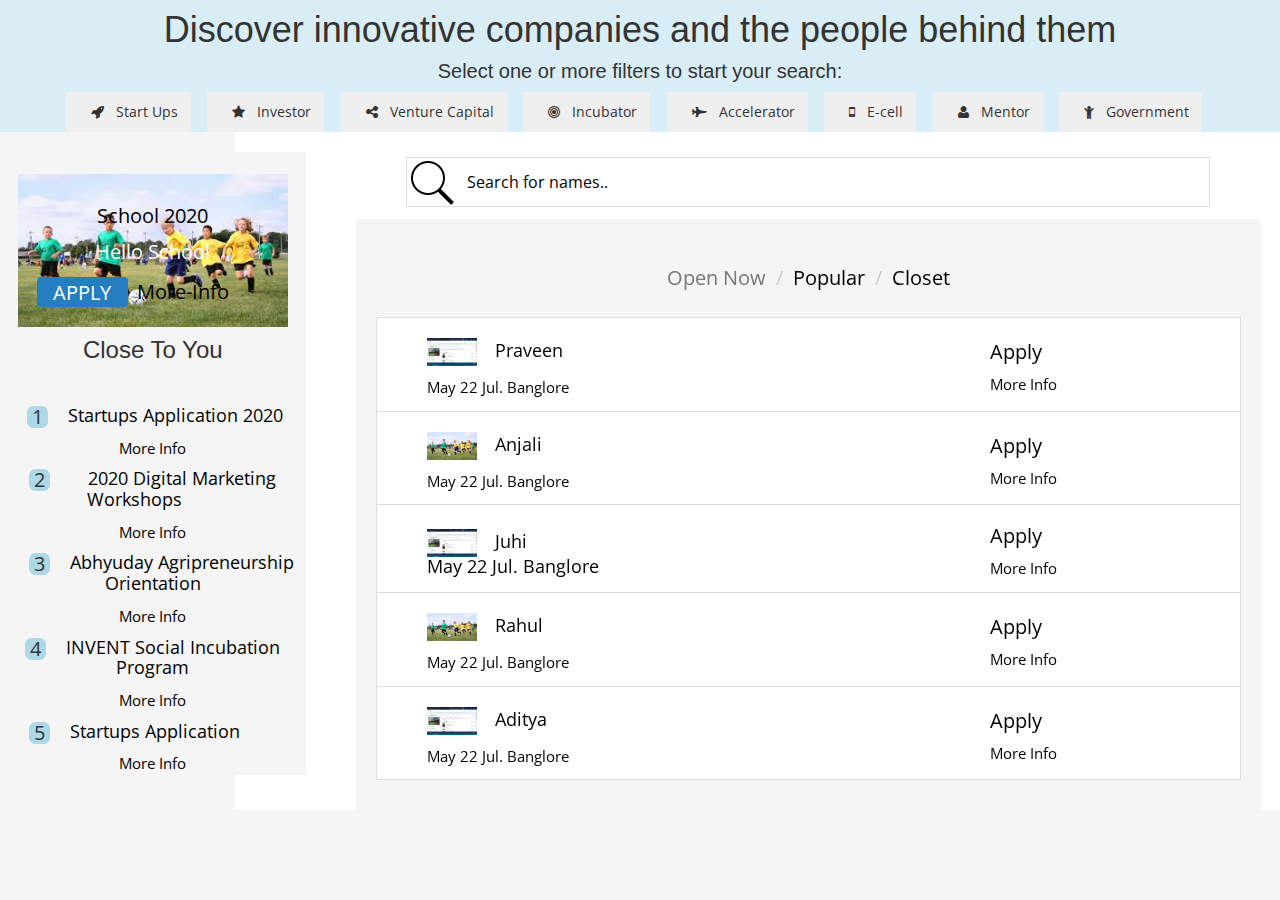
==== index.html @ 267ba427 "school" ====
<!DOCTYPE html>
<head>
  <meta charset="utf-8">
  <!--[if IE]><meta http-equiv="X-UA-Compatible" content="IE=edge,chrome=1"><![endif]-->
  <title>Startups/open</title>
  <meta name="keywords" content="" />
  <meta name="description" content="" />
  <meta name="viewport" content="width=device-width">   
 <!-- Bootstrap CSS -->
    <link rel="stylesheet" href="https://stackpath.bootstrapcdn.com/bootstrap/4.5.0/css/bootstrap.min.css" integrity="sha384-9aIt2nRpC12Uk9gS9baDl411NQApFmC26EwAOH8WgZl5MYYxFfc+NcPb1dKGj7Sk" crossorigin="anonymous">
    <link rel="stylesheet" href="https://use.fontawesome.com/releases/v5.7.0/css/all.css" integrity="sha384-lZN37f5QGtY3VHgisS14W3ExzMWZxybE1SJSEsQp9S+oqd12jhcu+A56Ebc1zFSJ" crossorigin="anonymous">
    <link href="https://fonts.googleapis.com/css2?family=Oxygen:wght@300;400;700&display=swap" rel="stylesheet">
    <link rel="stylesheet" type="text/css"href="css/startup.css">  
<link rel="stylesheet" href="https://cdnjs.cloudflare.com/ajax/libs/font-awesome/4.7.0/css/font-awesome.min.css">
  <link rel="stylesheet" href="css/templatemo_main.css">
  <link rel="stylesheet" href="https://www.w3schools.com/w3css/4/w3.css">
<link rel="stylesheet" href="css/discount.css">
 <link rel="stylesheet" href="https://stackpath.bootstrapcdn.com/bootstrap/4.5.0/css/bootstrap.min.css" integrity="sha384-9aIt2nRpC12Uk9gS9baDl411NQApFmC26EwAOH8WgZl5MYYxFfc+NcPb1dKGj7Sk" crossorigin="anonymous">
    <link rel="stylesheet" href="https://use.fontawesome.com/releases/v5.7.0/css/all.css" integrity="sha384-lZN37f5QGtY3VHgisS14W3ExzMWZxybE1SJSEsQp9S+oqd12jhcu+A56Ebc1zFSJ" crossorigin="anonymous">
    
<style>


#myInput {
  background-image: url('searchicon.png');
  
  background-repeat: no-repeat;
  width: 80%;
  margin-right:50px;
  padding-right:40px;
  font-size: 16px;
  padding: 12px 20px 12px 40px;
  border: 1px solid #ddd;
  margin-bottom: 12px;
  float:right;
}

#myTable {
  border-collapse: collapse;
  width: 100%;
  border: 1px solid #ddd;
  font-size: 20px;
   background-color:white;
}

#myTable th, #myTable td {
  text-align:left;
  padding:2px;
  padding-left:50px;
    padding-top:10px;
 
}

#myTable tr {
  border-bottom: 1px solid #ddd;
  font-size:15px;
    text-align:center;
    padding-left:50px;
}

#myTable tr.header, #myTable tr:hover {
  background-color: #f1f1f1;
}
span{
    font-size: 20px;
   
    position: absolute;
   border-radius:30%;
    width: 80x;
    background:lightblue;
}
.container3 {
  position: relative;
  text-align: center;
  color: white;
  font-size: 20px;
}
.centered {
  position: absolute;
  top: 50%;
  left: 50%;
  transform: translate(-50%, -50%);
}
</style>
</head>
<body background=" #f5f5f5">
  
   
<div class="mobileShow">
<div class="container-fluid bg-info text-white text-center">
<h1> Discover innovative companies and the people behind them </h1>
<h4> Select one or more filters to start your search: </h4>
<div class="d-flex flex-column flex-md-row justify-content-center">
   <button type="button" class="btn btn-light"><i class="fa fa-rocket" aria-hidden="true"></i>Start Ups</button>
   <button type="button" class="btn btn-light"><i class="fa fa-star" aria-hidden="true"></i>Investor</button>
   <button type="button" class="btn btn-light"><i class="fa fa-share-alt" aria-hidden="true"></i>Venture Capital</button>
   <button type="button" class="btn btn-light"><i class="fa fa-bullseye" aria-hidden="true"></i>Incubator</button>
   <button type="button" class="btn btn-light"><i class="fa fa-fighter-jet" aria-hidden="true"></i>Accelerator</button>
   <button type="button" class="btn btn-light"><i class="fa fa-mobile" aria-hidden="true"></i>E-cell</button>
   <button type="button" class="btn btn-light"><i class="fa fa-user" aria-hidden="true"></i>Mentor</button>
   <button type="button" class="btn btn-light"><i class="fa fa-child" aria-hidden="true"></i>Government</button>
</div>
</div>
</div>
    <!-- Optional JavaScript -->
    <!-- jQuery first, then Popper.js, then Bootstrap JS -->
    <script src="https://code.jquery.com/jquery-3.5.1.slim.min.js" integrity="sha384-DfXdz2htPH0lsSSs5nCTpuj/zy4C+OGpamoFVy38MVBnE+IbbVYUew+OrCXaRkfj" crossorigin="anonymous"></script>
    <script src="https://cdn.jsdelivr.net/npm/popper.js@1.16.0/dist/umd/popper.min.js" integrity="sha384-Q6E9RHvbIyZFJoft+2mJbHaEWldlvI9IOYy5n3zV9zzTtmI3UksdQRVvoxMfooAo" crossorigin="anonymous"></script>
    <script src="https://stackpath.bootstrapcdn.com/bootstrap/4.5.0/js/bootstrap.min.js" integrity="sha384-OgVRvuATP1z7JjHLkuOU7Xw704+h835Lr+6QL9UvYjZE3Ipu6Tp75j7Bh/kR0JKI" crossorigin="anonymous"></script>

      <div class="navbar-collapse collapse templatemo-sidebar">
        <ul class="templatemo-sidebar-menu">
		<br>
		 <div class="container3">
<center><img src="2.jpg" width="270px"></center> 
<div class="centered"><h4><a href="inde.html">School 2020</a></h4>
<p>Hello School</p>
<center><a><input type="submit" align="left"  name="submit" class="upload" value="APPLY" >&emsp;&emsp;&emsp;<a href="inde.html">More-Info</a></a></center></div> 
</div>
<center><h3>Close To You</h3> <br>
 <h5>&nbsp;<span>  &nbsp;1&nbsp; </span>&emsp;&emsp;<a color="green" href="inde.html"> Startups Application 2020</a></h5>
	<p><a color="green" href="inde.html">More Info</a></p>
     
	<h5><span>  &nbsp;2&nbsp; </span>&emsp;&emsp;&emsp;<a color="green" href="inde.html"> 2020 Digital Marketing Workshops</a>&emsp;&emsp;</h5>
	<p><a color="green" href="inde.html">More Info</a></p>
	
	<center><h5>&emsp;<span>  &nbsp;3&nbsp; </span>&emsp;&emsp;<a color="green" href="inde.html"> Abhyuday Agripreneurship Orientation</a></h5>
	<p><a color="green" href="inde.html">More Info</a></p></center>
	
	<h5><span>  &nbsp;4&nbsp; </span>&emsp;&emsp;<a color="green" href="inde.html"> INVENT Social Incubation Program</a></h5>
	<p><a color="green" href="inde.html">More Info</a></p>
	<h5><span>  &nbsp;5&nbsp; </span>&emsp;&emsp;<a color="green" href="inde.html"> Startups Application</a>&emsp;&emsp;</h5>
	<p><a color="green" href="inde.html">More Info</a></p>

    </div><!--/.navbar-collapse -->
	
      <div class="templatemo-content-wrapper">
	  
        <div class="templatemo-content"> 
	<a>	 <input type="text" id="myInput" onkeyup="myFunction()" placeholder="     Search for names.." title="Type in a name"></a>

         
<center>
<body background=" #f5f5f5">
<div class="fold1">
<table id="myTable">
  <tr class="header">
    <h4><center><ol class="breadcrumb">		
		  <li class="active" font-size="20px"href="index.html">Open Now</li>
         <li><a href="popular.html">Popular</a></li>
            <li><a href="closet.html">Closet</a></li>          
          </ol></center></h4>
  </tr>
  <tr>
    <td><h5><img src="1.jpg" width="50px">&emsp;<a href="inde.html">Praveen</a></h5>
	<p>May 22 Jul. Banglore</td>
    <td><h4><a color="green" href="inde.html">Apply</a></h4>
	<p><a color="green" href="inde.html">More Info</a></p></td>
  </tr>
  <tr>
    <td><h5><img src="2.jpg" width="50px">&emsp;<a href="inde.html">Anjali</a></h5>
	<p>May 22 Jul. Banglore</td>
    <td><h4><a color="green" href="inde.html">Apply</a></h4>
	<p><a color="green" href="inde.html">More Info</a></p></td>
  </tr>
  <tr>
   <td><h5><img src="1.jpg" width="50px">&emsp;<a href="inde.html">Juhi</a></h>
	<p>May 22 Jul. Banglore</td>
    <td><h4><a color="green" href="inde.html">Apply</a></h4>
	<p><a color="green" href="inde.html">More Info</a></p></td>
  </tr>
  <tr>
    <td><h5><img src="2.jpg" width="50px">&emsp;<a href="inde.html">Rahul</a></h5>
	<p>May 22 Jul. Banglore</td>
    <td><h4><a color="green" href="inde.html">Apply</a></h4>
	<p><a color="green" href="inde.html">More Info</a></p></td>
  </tr>
  <tr>
   <td><h5><img src="1.jpg" width="50px">&emsp;<a href="inde.html">Aditya</a></h5>
	<p>May 22 Jul. Banglore</td>
    <td><h4><a color="green" href="inde.html">Apply</a></h4>
	<p><a color="green" href="inde.html">More Info</a></p></td>
  </tr>
 
</table>

<script>
function myFunction() {
  var input, filter, table, tr, td, i, txtValue;
  input = document.getElementById("myInput");
  filter = input.value.toUpperCase();
  table = document.getElementById("myTable");
  tr = table.getElementsByTagName("tr");
  for (i = 0; i < tr.length; i++) {
    td = tr[i].getElementsByTagName("td")[0];
    if (td) {
      txtValue = td.textContent || td.innerText;
      if (txtValue.toUpperCase().indexOf(filter) > -1) {
        tr[i].style.display = "";
      } else {
        tr[i].style.display = "none";
      }
    }       
  }
}
</script>

 </div>
	</center>
     
    
	</div>
	<script>
jQuery(function($) { // DOM ready and $ alias in scope

  /**
   * Option dropdowns. Slide toggle
   */
  $(".option-heading").on('click', function() {
    $(this).toggleClass('is-active').next(".option-content").stop().slideToggle(500);
  });

});
   </script>
</body>
</body>
</html>
---- css/startup.css ----
/*======================================
        Basic Properties starts
=========================================*/
.html{
    width:100%;
    height:100%;
    font-family:'Oxygen', sans-serif;
    font-weight: 400;
    text-size-adjust: 100%;
}

/*=======================================
         Basic Properties Ends
=========================================*/
/*======================================
        Button Properties starts
=========================================*/
.btn {
border-radius: 30px;
margin-bottom: 0.5%;
margin-right: 1%;
inline-size: inherit;
}
 
.fa , .fas{
 padding:inherit !important;
}

.mobileShow { display: none;}
/* Smartphone Portrait */
@media only screen
and (min-device-width : 768px)
and (max-device-width : 2560px){ .mobileShow { display: inline;}}
/*======================================
        Button Properties Ends
=========================================
body{
    overflow-x: hidden;    
}

.pace-running .entire-content{
    opacity: 0;
}

.pace-done .entire-content{
    opacity: 1;
    transition: all 1s ease-in;
}

*{
    margin: 0;
    padding: 0;
}*/
---- css/templatemo_main.css ----
/* 

Dashboard Template 
http://www.templatemo.com/preview/templatemo_415_dashboard

    1. CSS Imports
    2. General Styles
    3. Sidebar
    4. Charts
    5. Preferences form
    6. Sign in form
    7. tables.html
    8. Bootstrap overrides
    9. Maps
    10. Media Queries
	
--------------------------------------- */

/* 1. CSS Imports
--------------------------------------- */
@import url('http://fonts.googleapis.com/css?family=Open Sans:300,400,700');
@import url(font-awesome.min.css);
@import url(bootstrap.min.css);

/* 2. General Styles
--------------------------------------- */
* { font-family: 'Open Sans', sans-serif; }
body { background-color: #f5f5f5; }
h1 { font-size: 24px; }
.btn a {
    color: white;
    text-decoration: none;
}
.logo { display: inline-block; }
.logo h1 {
    font-size: 24px;
    margin: 10px 15px;
}
.templatemo-content-wrapper {
    float: left;
    width: 100%;
}
.templatemo-content {
    margin-left: 235px;
    margin-top: 0px;
    min-height: 600px;
    padding: 25px 20px 0 20px;
    background-color: white;
    overflow-x: hidden;
}
.templatemo-footer {
    clear: both;
    font-size: 13px;
    padding: 8px 0 5px 0;
    text-align: center;
    color: #ccc;
    background-color: #333;
}
.margin-bottom-15 { margin-bottom: 15px; }
.margin-bottom-30 { margin-bottom: 30px; }

/* 3. Sidebar
------------------------------------------------------*/
#templatemo_search_box {
    width: 150px;
    display: inline-block;
}
.navbar {
    margin-bottom: 0;
    border-radius: 0;
}
.navbar-header { color: rgb(127,127,127); }
.templatemo-sidebar {
    padding: 0;
    margin-top: 20px;
}
.templatemo-sidebar .templatemo-sidebar-menu {
	background-color:#f5f5f5;
	width:130%;
    list-style: none;
    margin: 0;
    padding: 0;
}
.templatemo-sidebar .templatemo-sidebar-menu > li {
    display: block;
    margin: 0;
    padding: 0;
    border: 0px;
}
.templatemo-sidebar .templatemo-sidebar-menu > li > a {
    display: block;
    position: relative;
    margin: 0;
    border: 0px;
    padding: 20px 15px;
    text-decoration: none;
    font-size: 14px;
    font-weight: 300;    
}
.templatemo-sidebar-menu a { color: black; }
.templatemo-sidebar-menu a:hover { text-decoration: none; }
.templatemo-sidebar-menu li.sub .templatemo-submenu { display: none; }
.templatemo-sidebar-menu li.sub.open .templatemo-submenu { display: block; }
.templatemo-submenu { padding-left: 0; }
.templatemo-submenu li {
    list-style: none;
    background-color: #DFDFDF;
}
.templatemo-submenu li a {
    display: block;
    padding: 20px 15px;
    margin: 0;
}
.templatemo-sidebar-menu > li.sub.open > a {
    background-color: rgba(145,145,145,0.3);
}
.templatemo-sidebar .templatemo-sidebar-menu >li.active, .templatemo-sidebar .templatemo-sidebar-menu>li>a:hover {
    background-color: rgb(191, 232, 167);
}
.templatemo-submenu li > a:hover {
    background-color: rgb(228,228,228);
}
.templatemo-sidebar .templatemo-sidebar-menu > li > a > i {
    font-size: 16px;
    top: 2px;
    margin-top: 1px;
    margin-left: 1px;
    margin-right: 4px;
    display: inline-block;
    width: 1.25em;
    text-align: center;
}

/* 4. Charts 
--------------------------------------------*/
.templatemo-chart-box {
    display: inline-block;
    text-align: center;
    padding: 20px 30px 30px 0;
}

/* 5. Preferences Form
------------------------------------------*/
#templatemo-preferences-form {
    max-width: 960px;
    margin-bottom: 30px;
}

/* 6. Sign in Form 
--------------------------------------------*/
.templatemo-signin-form {
    padding-top: 50px;
    max-width: 600px;
    margin: 0 auto;
}
.form-horizontal .form-group {
    margin-right: 0;
    margin-left: 0;
}

/* 7. tables.html
------------------------------------------*/
#templatemo_sort_btn { margin-bottom: 20px; }

/* 8. Bootstrap overrides
----------------------------------------------*/
.nav-pills>li>a, .nav-tabs>li>a, .alert, .progress, .panel, .btn, .panel-group .panel, .form-control, .modal-content, .breadcrumb {
    border-radius: 0;
}
.list-group-item:first-child, .panel-heading {
    border-top-left-radius: 0;
    border-top-right-radius: 0;
}
.list-group-item:last-child {
    border-bottom-right-radius: 0;
    border-bottom-left-radius: 0;
}
.form-control-feedback { right: 15px; }

/* 9. Maps
------------------------------------------------------*/
.jqvmap-zoomin, .jqvmap-zoomout {
    width: 15px;
    height: 15px;
}
.vmap { height: 400px; }

/* 10. Media Queries
------------------------------------------------------*/
@media screen and (min-width: 992px) {
    .templatemo-sidebar {
        width: 235px;
        float: left;
        position: relative;
        margin-right: -100%;
    }
}
@media screen and (max-width: 991px) {
    .navbar-form {
        padding: 0;
        margin-left: 0;
    }
    .navbar-header { float: none; }
    .navbar-toggle { display: block; }
    .templatemo-sidebar {
        border-top: 0 !important;
        margin: 20px;
    }
    .navbar-collapse.templatemo-sidebar.navbar-collapse.collapse {
        display: none !important;
    }
    .navbar-collapse.templatemo-sidebar.navbar-collapse.in {
        border-top: 0 !important;
        margin: 20px;
        position: relative;
        overflow: hidden !important;
        overflow-y: auto !important;
        display: block !important;
    }
    .templatemo-content-wrapper { float: none; }
    .templatemo-content { margin: 0; }
}
@media screen and (max-width: 767px) {
    .templatemo-chart-box {
        padding-right: 0;
    }
}
---- css/discount.css ----
body
{
  background-color:#f5f5f5;
 font-size:15px;
}

.div5{
	width:200px;
	float:left;
	background:#f1f1f1;
	height:380px;
	border:1px solid gray;
	
}
.div6{
	
	background:#f2f2f2;
	
	border:1px solid gray;
	
}
.container1
{
    position: absolute;
    top: 50%;
    left: 50%;
    transform: translate(-50%,-50%);
    width:100%;
    border-radius: 5px;
    box-sizing: border-box;
    overflow: hidden;
	float:center;
}



.fold 
{
    position: relative;
    width: 90%;
	height:90%;
    background:#f2f2f2;
    transform-origin: top;
    padding: 30px 20px;
    box-sizing: border-box;
    transition: .5s;
    transform: perspective(2000px) rotateX(90deg);
	 color: black;
	 float:center;
	 border:3px solid gray;
}


.fold1
{
    position: relative;
    width: 90%;
	height:90%;
    background:#f5f5f5;
    transform-origin: top;
    padding: 30px 20px;
    box-sizing: border-box;
    transition: .5s;
    transform: perspective(2000px) rotateX(90deg);
	 color: black;
	 float:right;
	 margin-left:-40px;
	
	
}

.fold , .active,.fold1
{
    transform: perspective(2000px) rotateX(0deg);
}
.fold form input[type="date"],
.fold form input[type="text"],
.fold form input[type="password"]
{
    width: 20%;
    margin-bottom: 20px;
    height: 35px;
    padding: 10px 20px;
    box-sizing: border-box;
    border-radius: 40px;
    box-shadow: none;
    outline: none;
    color: black;
    background: transparent;
    border: 3px solid gray;
	
	float:center;
}
::placeholder
{
    color: black;
}
.fold form input[type="submit"]
{
	width:100px;
    display: block;
    padding: 12px 40px;
    border-radius: 40px;
    box-shadow: none;
    border: none;
    outline: none;
    cursor: pointer;
    background: #247ebf;
    color: #fff;
    box-shadow: 0 5px 10px rgba(0,0,0,.5);
	float:center;
}
.fold input[type="date"],
.fold form input[type="submit"]:hover
{
	
    background: lightblue;
}
.upload [type=submit] {
  width: 100%;
  background-color: #247ebf ;
  color: white;
  padding: 14px 20px;
  margin: 8px 0;
  border: none;
  border-radius: 4px;
  cursor: pointer;
  float:right;
}

 .gender {

   width: 100%;
    margin-bottom: 20px;
    height: 40px;
    padding: 10px 20px;
    box-sizing: border-box;
    border-radius: 40px;
   overflow:hidden;
    outline: none;
     color: black;
    background: transparent;
    border: 3px solid gray;
}
 
select option {
    margin: 40px;
    background: rgb(230,230,250);
    color: black;
    text-shadow: 0 1px 0 rgba(0, 0, 0, 0.4);
	border-radius:40px;
	
}

 

*
{
box-sizing;
 border-box;
 }
.topnav {
  overflow: hidden;
  background-color: #333333;
  width : 90%;
  height:60px;
  float : center;
  border-radius:50px;
  border:3px solid gray;
}



input[type=submit] {
  width: 60%;
  height:30px;
  background-color: #247ebf;
  color: white;
 margin-left:-40px;
 margin-right:-360px;
  border: none;
  border-radius: 4px;
  cursor: pointer;
  float:left;
}
 input[type="submit"]:hover
{
	
    background:blue ;
}
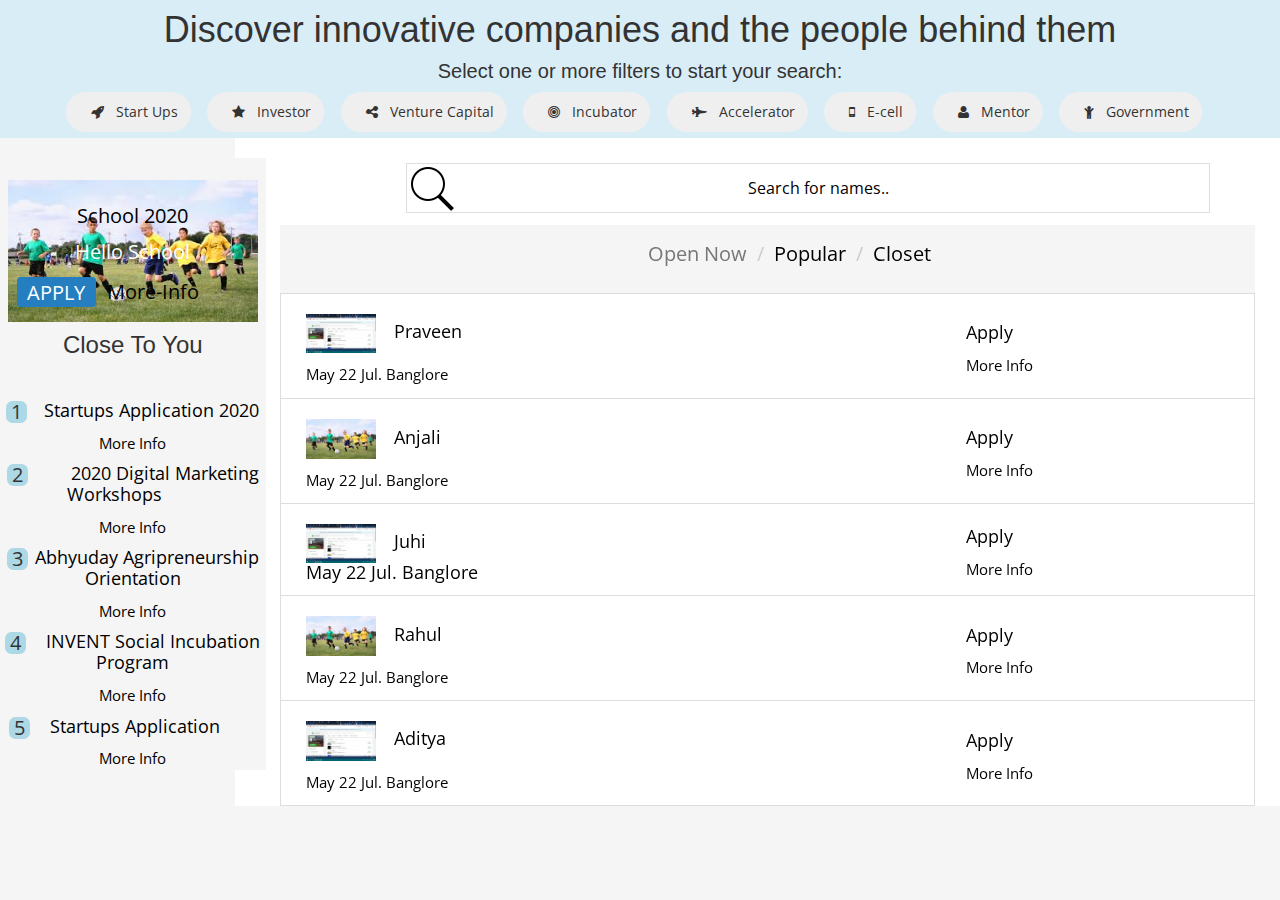
==== commit 06608ff6: "dy" ====
--- a/index.html
+++ b/index.html
@@ -7,17 +7,16 @@
   <meta name="description" content="" />
   <meta name="viewport" content="width=device-width">   
  <!-- Bootstrap CSS -->
-    <link rel="stylesheet" href="https://stackpath.bootstrapcdn.com/bootstrap/4.5.0/css/bootstrap.min.css" integrity="sha384-9aIt2nRpC12Uk9gS9baDl411NQApFmC26EwAOH8WgZl5MYYxFfc+NcPb1dKGj7Sk" crossorigin="anonymous">
-    <link rel="stylesheet" href="https://use.fontawesome.com/releases/v5.7.0/css/all.css" integrity="sha384-lZN37f5QGtY3VHgisS14W3ExzMWZxybE1SJSEsQp9S+oqd12jhcu+A56Ebc1zFSJ" crossorigin="anonymous">
-    <link href="https://fonts.googleapis.com/css2?family=Oxygen:wght@300;400;700&display=swap" rel="stylesheet">
-    <link rel="stylesheet" type="text/css"href="css/startup.css">  
-<link rel="stylesheet" href="https://cdnjs.cloudflare.com/ajax/libs/font-awesome/4.7.0/css/font-awesome.min.css">
+    <link rel="stylesheet" href="https://cdnjs.cloudflare.com/ajax/libs/font-awesome/4.7.0/css/font-awesome.min.css">
   <link rel="stylesheet" href="css/templatemo_main.css">
   <link rel="stylesheet" href="https://www.w3schools.com/w3css/4/w3.css">
 <link rel="stylesheet" href="css/discount.css">
  <link rel="stylesheet" href="https://stackpath.bootstrapcdn.com/bootstrap/4.5.0/css/bootstrap.min.css" integrity="sha384-9aIt2nRpC12Uk9gS9baDl411NQApFmC26EwAOH8WgZl5MYYxFfc+NcPb1dKGj7Sk" crossorigin="anonymous">
     <link rel="stylesheet" href="https://use.fontawesome.com/releases/v5.7.0/css/all.css" integrity="sha384-lZN37f5QGtY3VHgisS14W3ExzMWZxybE1SJSEsQp9S+oqd12jhcu+A56Ebc1zFSJ" crossorigin="anonymous">
-    
+    <link href="https://fonts.googleapis.com/css2?family=Oxygen:wght@300;400;700&display=swap" rel="stylesheet">
+    <link rel="stylesheet" type="text/css"href="css/startup.css">
+
+ 
 <style>
 
 
@@ -33,6 +32,8 @@
   border: 1px solid #ddd;
   margin-bottom: 12px;
   float:right;
+  text-align:center;
+  
 }
 
 #myTable {
@@ -41,12 +42,13 @@
   border: 1px solid #ddd;
   font-size: 20px;
    background-color:white;
+   float:left;
 }
 
 #myTable th, #myTable td {
   text-align:left;
   padding:2px;
-  padding-left:50px;
+  padding-left:25px;
     padding-top:10px;
  
 }
@@ -55,7 +57,7 @@
   border-bottom: 1px solid #ddd;
   font-size:15px;
     text-align:center;
-    padding-left:50px;
+    padding-left:70px;
 }
 
 #myTable tr.header, #myTable tr:hover {
@@ -112,19 +114,19 @@
         <ul class="templatemo-sidebar-menu">
 		<br>
 		 <div class="container3">
-<center><img src="2.jpg" width="270px"></center> 
+<center><img src="2.jpg" width="250px"></center> 
 <div class="centered"><h4><a href="inde.html">School 2020</a></h4>
 <p>Hello School</p>
-<center><a><input type="submit" align="left"  name="submit" class="upload" value="APPLY" >&emsp;&emsp;&emsp;<a href="inde.html">More-Info</a></a></center></div> 
+<center><a><input type="submit" align="left"  name="submit" class="upload" value="APPLY" >&emsp;&emsp;<a href="inde.html">More-Info</a></a></center></div> 
 </div>
 <center><h3>Close To You</h3> <br>
- <h5>&nbsp;<span>  &nbsp;1&nbsp; </span>&emsp;&emsp;<a color="green" href="inde.html"> Startups Application 2020</a></h5>
+ <h5><span>  &nbsp;1&nbsp; </span>&emsp;&nbsp;&nbsp;&nbsp;<a color="green" href="inde.html"> Startups Application 2020</a></h5>
 	<p><a color="green" href="inde.html">More Info</a></p>
      
-	<h5><span>  &nbsp;2&nbsp; </span>&emsp;&emsp;&emsp;<a color="green" href="inde.html"> 2020 Digital Marketing Workshops</a>&emsp;&emsp;</h5>
+	<h5><span>  &nbsp;2&nbsp;</span>&nbsp;&emsp;&emsp;&emsp;<a color="green" href="inde.html"> 2020 Digital Marketing Workshops</a>&emsp;&emsp;</h5>
 	<p><a color="green" href="inde.html">More Info</a></p>
 	
-	<center><h5>&emsp;<span>  &nbsp;3&nbsp; </span>&emsp;&emsp;<a color="green" href="inde.html"> Abhyuday Agripreneurship Orientation</a></h5>
+	<center><h5><span>  &nbsp;3&nbsp; </span>&emsp;&nbsp;<a color="green" href="inde.html"> Abhyuday Agripreneurship Orientation</a></h5>
 	<p><a color="green" href="inde.html">More Info</a></p></center>
 	
 	<h5><span>  &nbsp;4&nbsp; </span>&emsp;&emsp;<a color="green" href="inde.html"> INVENT Social Incubation Program</a></h5>
@@ -137,7 +139,7 @@
       <div class="templatemo-content-wrapper">
 	  
         <div class="templatemo-content"> 
-	<a>	 <input type="text" id="myInput" onkeyup="myFunction()" placeholder="     Search for names.." title="Type in a name"></a>
+	<a>	 <input type="text" id="myInput" onkeyup="myFunction()" placeholder="Search for names.." title="Type in a name"></a>
 
          
 <center>
@@ -146,39 +148,39 @@
 <table id="myTable">
   <tr class="header">
     <h4><center><ol class="breadcrumb">		
-		  <li class="active" font-size="20px"href="index.html">Open Now</li>
+		  &emsp; &emsp;<li class="active" font-size="20px"href="index.html">Open Now</li>
          <li><a href="popular.html">Popular</a></li>
             <li><a href="closet.html">Closet</a></li>          
           </ol></center></h4>
   </tr>
   <tr>
-    <td><h5><img src="1.jpg" width="50px">&emsp;<a href="inde.html">Praveen</a></h5>
-	<p>May 22 Jul. Banglore</td>
-    <td><h4><a color="green" href="inde.html">Apply</a></h4>
-	<p><a color="green" href="inde.html">More Info</a></p></td>
-  </tr>
-  <tr>
-    <td><h5><img src="2.jpg" width="50px">&emsp;<a href="inde.html">Anjali</a></h5>
-	<p>May 22 Jul. Banglore</td>
-    <td><h4><a color="green" href="inde.html">Apply</a></h4>
-	<p><a color="green" href="inde.html">More Info</a></p></td>
-  </tr>
-  <tr>
-   <td><h5><img src="1.jpg" width="50px">&emsp;<a href="inde.html">Juhi</a></h>
-	<p>May 22 Jul. Banglore</td>
-    <td><h4><a color="green" href="inde.html">Apply</a></h4>
-	<p><a color="green" href="inde.html">More Info</a></p></td>
-  </tr>
-  <tr>
-    <td><h5><img src="2.jpg" width="50px">&emsp;<a href="inde.html">Rahul</a></h5>
-	<p>May 22 Jul. Banglore</td>
-    <td><h4><a color="green" href="inde.html">Apply</a></h4>
-	<p><a color="green" href="inde.html">More Info</a></p></td>
-  </tr>
-  <tr>
-   <td><h5><img src="1.jpg" width="50px">&emsp;<a href="inde.html">Aditya</a></h5>
-	<p>May 22 Jul. Banglore</td>
-    <td><h4><a color="green" href="inde.html">Apply</a></h4>
+    <td><h5><img src="1.jpg" width="70px">&emsp;<a href="inde.html">Praveen</a></h5>
+	<p>May 22 Jul. Banglore</td>
+    <td><h5><a color="green" href="inde.html">Apply</a></h5>
+	<p><a color="green" href="inde.html">More Info</a></p></td>
+  </tr>
+  <tr>
+    <td><h5><img src="2.jpg" width="70px">&emsp;<a href="inde.html">Anjali</a></h5>
+	<p>May 22 Jul. Banglore</td>
+    <td><h5><a color="green" href="inde.html">Apply</a></h5>
+	<p><a color="green" href="inde.html">More Info</a></p></td>
+  </tr>
+  <tr>
+   <td><h5><img src="1.jpg" width="70px">&emsp;<a href="inde.html">Juhi</a></h>
+	<p>May 22 Jul. Banglore</td>
+    <td><h5><a color="green" href="inde.html">Apply</a></h5>
+	<p><a color="green" href="inde.html">More Info</a></p></td>
+  </tr>
+  <tr>
+    <td><h5><img src="2.jpg" width="70px">&emsp;<a href="inde.html">Rahul</a></h5>
+	<p>May 22 Jul. Banglore</td>
+    <td><h5><a color="green" href="inde.html">Apply</a></h5>
+	<p><a color="green" href="inde.html">More Info</a></p></td>
+  </tr>
+  <tr>
+   <td><h5><img src="1.jpg" width="70px">&emsp;<a href="inde.html">Aditya</a></h5>
+	<p>May 22 Jul. Banglore</td>
+    <td><h5><a color="green" href="inde.html">Apply</a></h5>
 	<p><a color="green" href="inde.html">More Info</a></p></td>
   </tr>
  
--- a/css/templatemo_main.css
+++ b/css/templatemo_main.css
@@ -76,7 +76,7 @@
 }
 .templatemo-sidebar .templatemo-sidebar-menu {
 	background-color:#f5f5f5;
-	width:130%;
+	width:113%;
     list-style: none;
     margin: 0;
     padding: 0;
--- a/css/discount.css
+++ b/css/discount.css
@@ -54,18 +54,18 @@
 .fold1
 {
     position: relative;
-    width: 90%;
+    width: 97%;
 	height:90%;
     background:#f5f5f5;
     transform-origin: top;
-    padding: 30px 20px;
+    
     box-sizing: border-box;
     transition: .5s;
     transform: perspective(2000px) rotateX(90deg);
 	 color: black;
 	 float:right;
-	 margin-left:-40px;
-	
+	margin-right:5px;
+
 	
 }
 
@@ -176,7 +176,7 @@
   height:30px;
   background-color: #247ebf;
   color: white;
- margin-left:-40px;
+ margin-left:-50px;
  margin-right:-360px;
   border: none;
   border-radius: 4px;
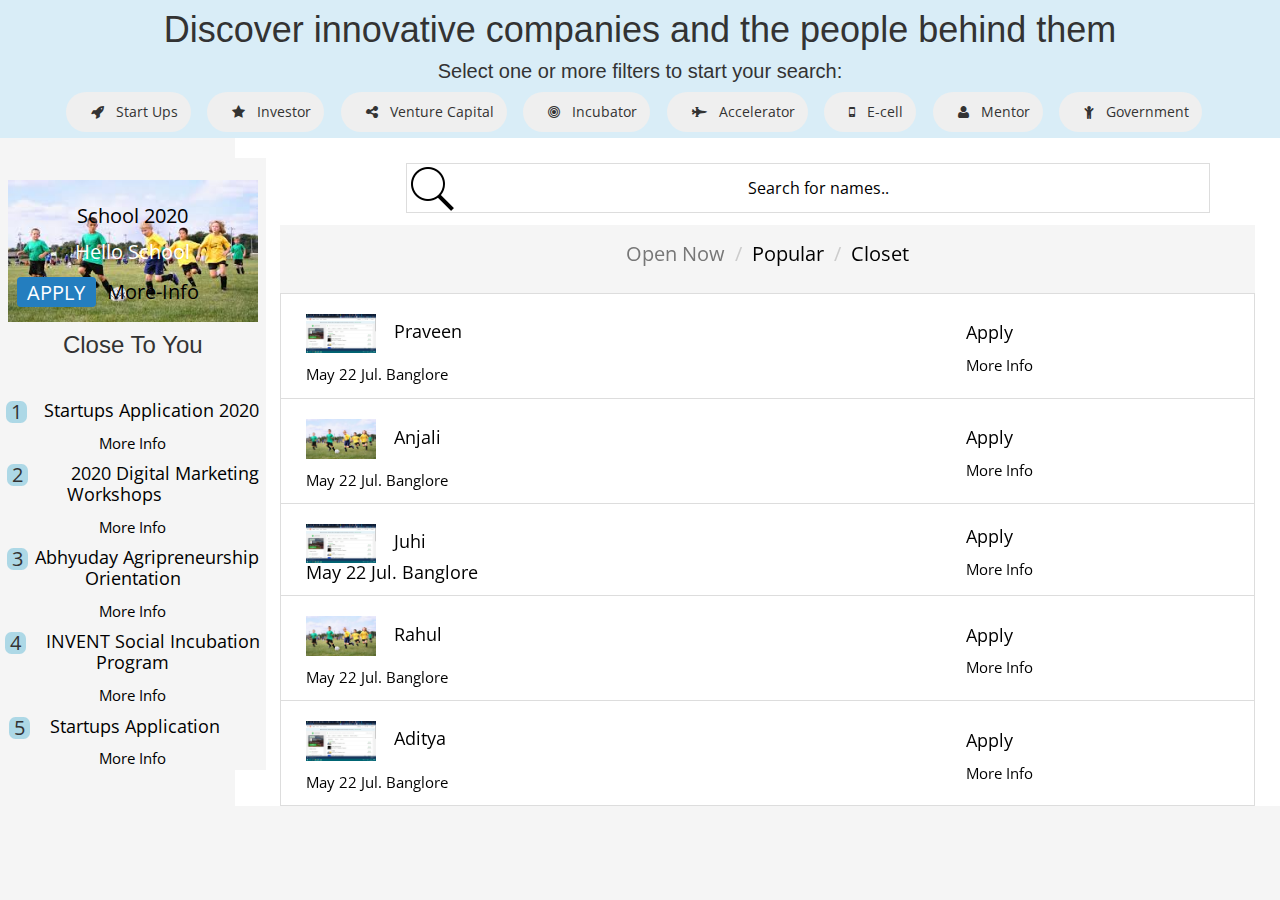
==== commit dbeeb571: "Update index.html" ====
--- a/index.html
+++ b/index.html
@@ -26,7 +26,7 @@
   background-repeat: no-repeat;
   width: 80%;
   margin-right:50px;
-  padding-right:40px;
+  padding-right:20px;
   font-size: 16px;
   padding: 12px 20px 12px 40px;
   border: 1px solid #ddd;
@@ -148,7 +148,7 @@
 <table id="myTable">
   <tr class="header">
     <h4><center><ol class="breadcrumb">		
-		  &emsp; &emsp;<li class="active" font-size="20px"href="index.html">Open Now</li>
+		 <li class="active" font-size="20px"href="index.html">Open Now</li>
          <li><a href="popular.html">Popular</a></li>
             <li><a href="closet.html">Closet</a></li>          
           </ol></center></h4>
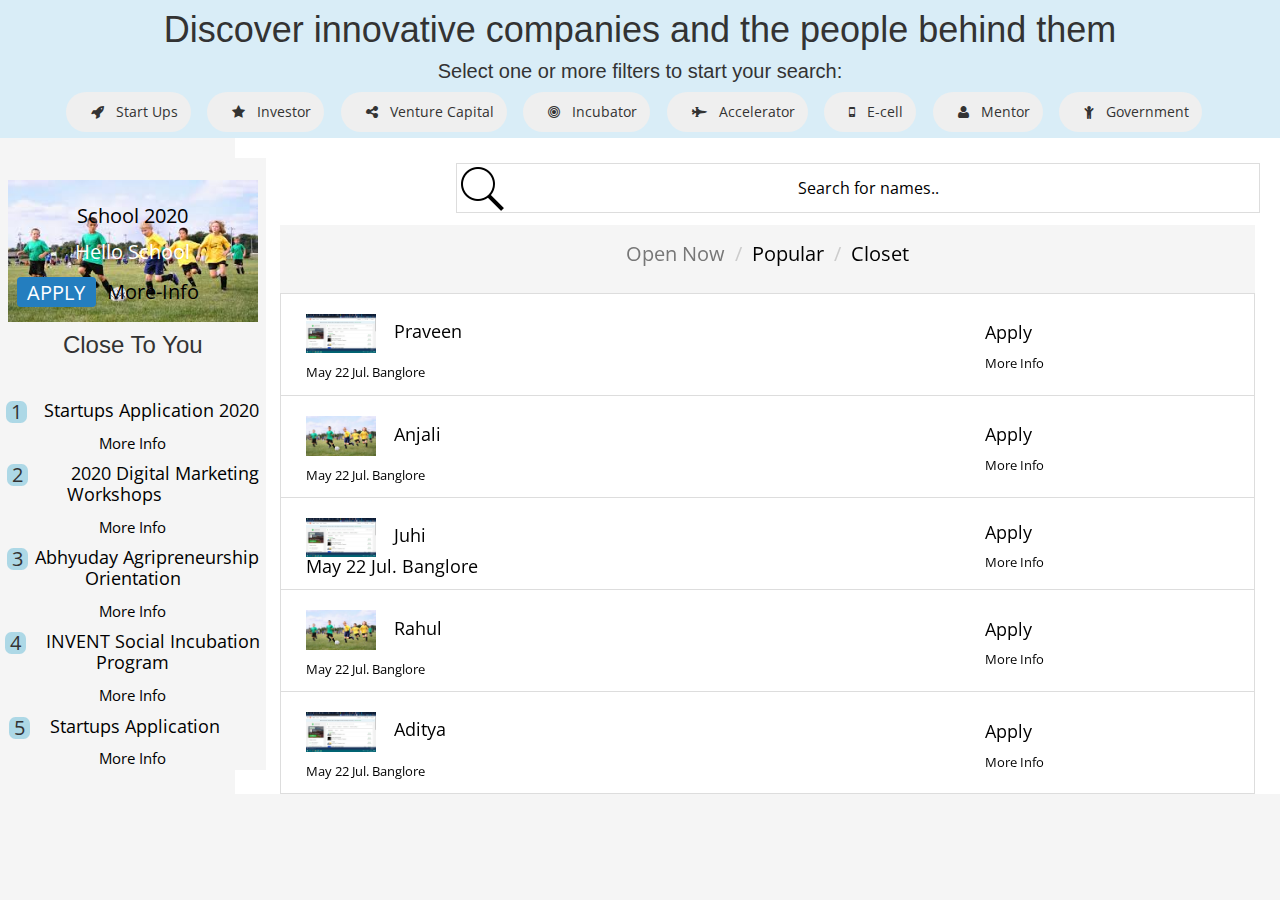
==== commit 88177f9f: "Update index.html" ====
--- a/index.html
+++ b/index.html
@@ -25,8 +25,7 @@
   
   background-repeat: no-repeat;
   width: 80%;
-  margin-right:50px;
-  padding-right:20px;
+ 
   font-size: 16px;
   padding: 12px 20px 12px 40px;
   border: 1px solid #ddd;
@@ -55,7 +54,7 @@
 
 #myTable tr {
   border-bottom: 1px solid #ddd;
-  font-size:15px;
+  font-size:13px;
     text-align:center;
     padding-left:70px;
 }
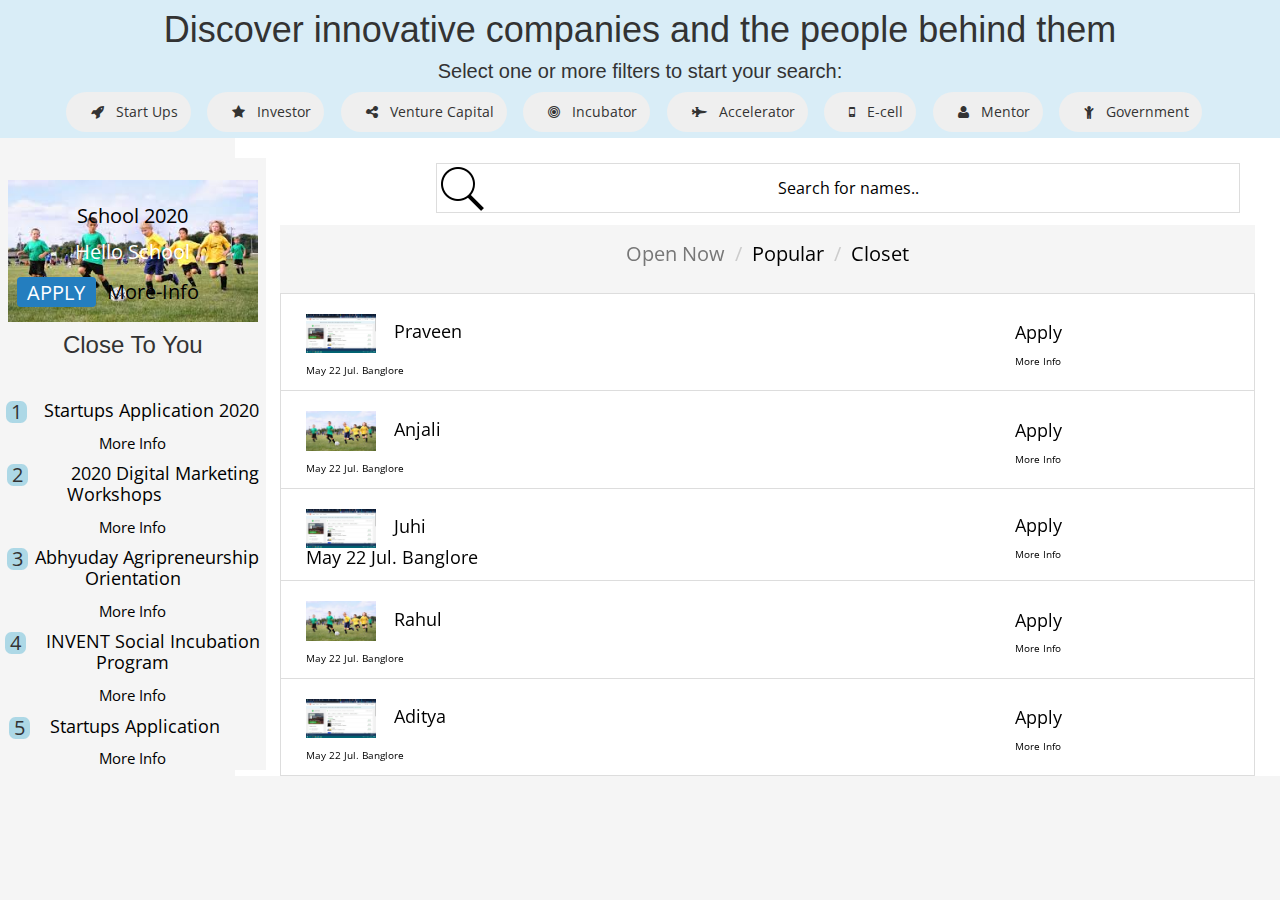
==== commit d7073ffb: "Update index.html" ====
--- a/index.html
+++ b/index.html
@@ -25,7 +25,8 @@
   
   background-repeat: no-repeat;
   width: 80%;
- 
+  margin-right:20px;
+  padding-right:20px;
   font-size: 16px;
   padding: 12px 20px 12px 40px;
   border: 1px solid #ddd;
@@ -54,9 +55,9 @@
 
 #myTable tr {
   border-bottom: 1px solid #ddd;
-  font-size:13px;
+  font-size:10px;
     text-align:center;
-    padding-left:70px;
+    padding-left:20px;
 }
 
 #myTable tr.header, #myTable tr:hover {
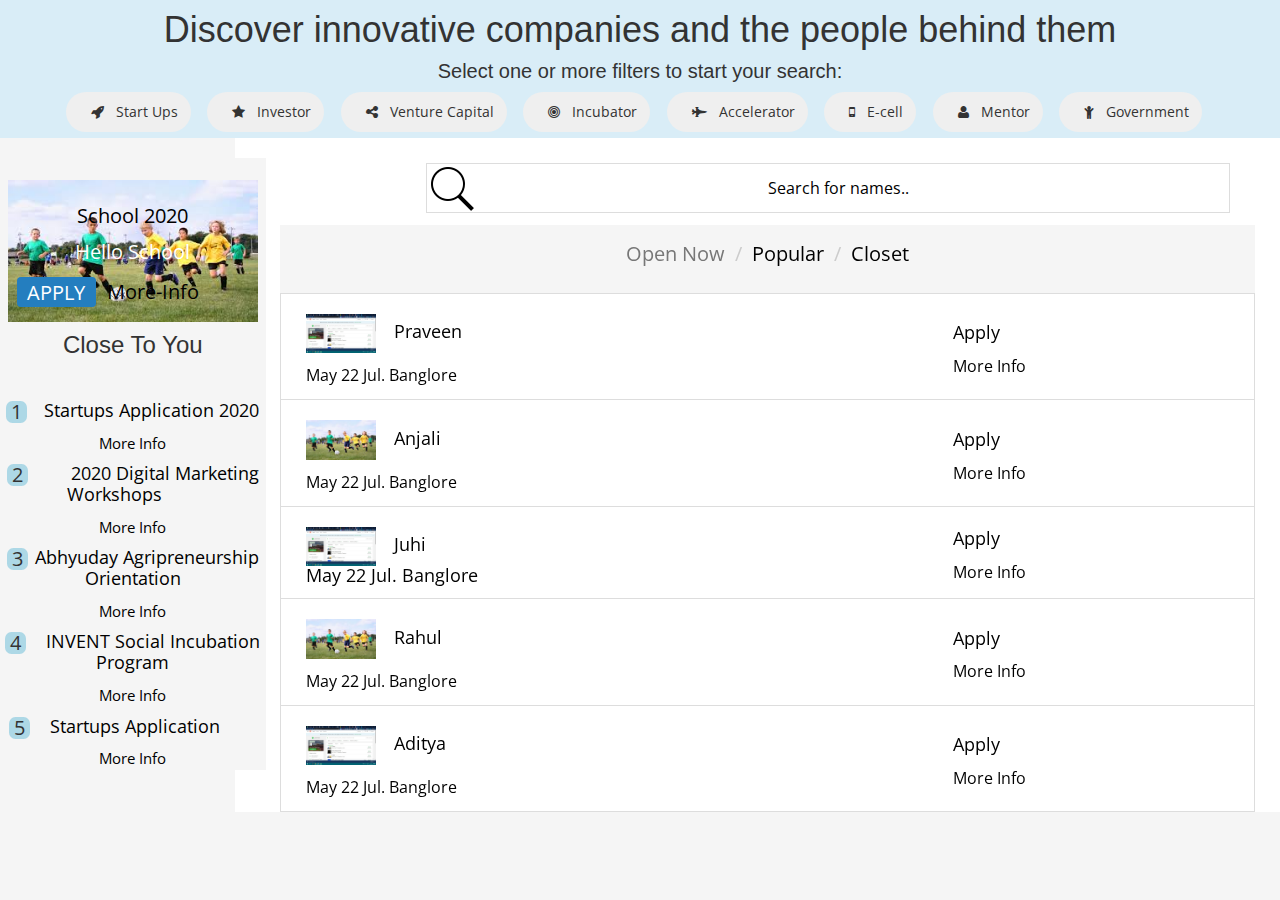
==== commit 3aefef41: "Update index.html" ====
--- a/index.html
+++ b/index.html
@@ -25,8 +25,8 @@
   
   background-repeat: no-repeat;
   width: 80%;
-  margin-right:20px;
-  padding-right:20px;
+  margin-right:30px;
+  padding-right:30px;
   font-size: 16px;
   padding: 12px 20px 12px 40px;
   border: 1px solid #ddd;
@@ -55,7 +55,7 @@
 
 #myTable tr {
   border-bottom: 1px solid #ddd;
-  font-size:10px;
+  font-size:16px;
     text-align:center;
     padding-left:20px;
 }
@@ -148,7 +148,7 @@
 <table id="myTable">
   <tr class="header">
     <h4><center><ol class="breadcrumb">		
-		 <li class="active" font-size="20px"href="index.html">Open Now</li>
+		 <li class="active""href="index.html">Open Now</li>
          <li><a href="popular.html">Popular</a></li>
             <li><a href="closet.html">Closet</a></li>          
           </ol></center></h4>
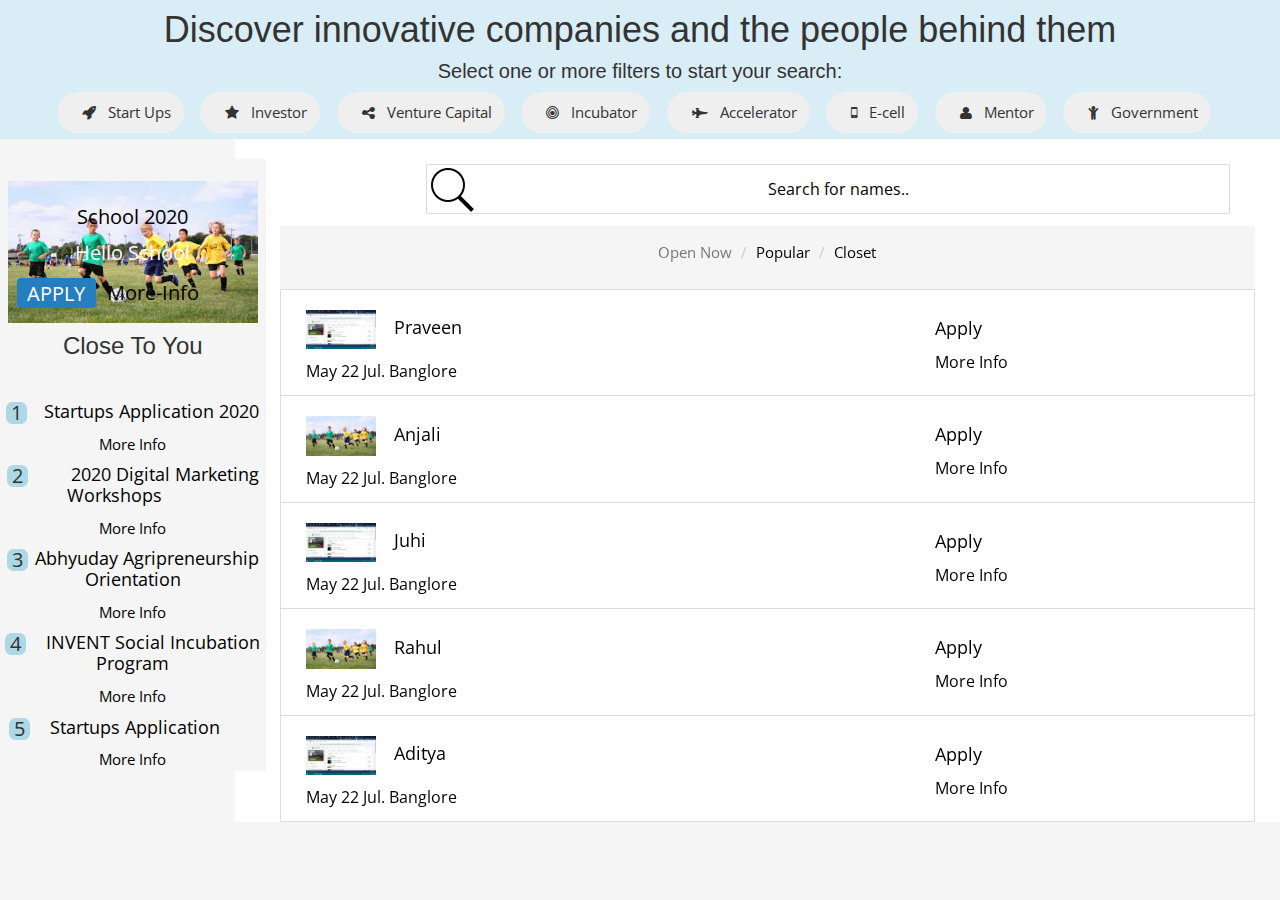
==== commit df604b3b: "Update index.html" ====
--- a/index.html
+++ b/index.html
@@ -166,7 +166,7 @@
 	<p><a color="green" href="inde.html">More Info</a></p></td>
   </tr>
   <tr>
-   <td><h5><img src="1.jpg" width="70px">&emsp;<a href="inde.html">Juhi</a></h>
+   <td><h5><img src="1.jpg" width="70px">&emsp;<a href="inde.html">Juhi</a></h5>
 	<p>May 22 Jul. Banglore</td>
     <td><h5><a color="green" href="inde.html">Apply</a></h5>
 	<p><a color="green" href="inde.html">More Info</a></p></td>
--- a/css/templatemo_main.css
+++ b/css/templatemo_main.css
@@ -166,6 +166,9 @@
 ----------------------------------------------*/
 .nav-pills>li>a, .nav-tabs>li>a, .alert, .progress, .panel, .btn, .panel-group .panel, .form-control, .modal-content, .breadcrumb {
     border-radius: 0;
+	font-size:15px;
+	
+	padding-right:-20px;
 }
 .list-group-item:first-child, .panel-heading {
     border-top-left-radius: 0;
@@ -224,4 +227,4 @@
     .templatemo-chart-box {
         padding-right: 0;
     }
-}+}
